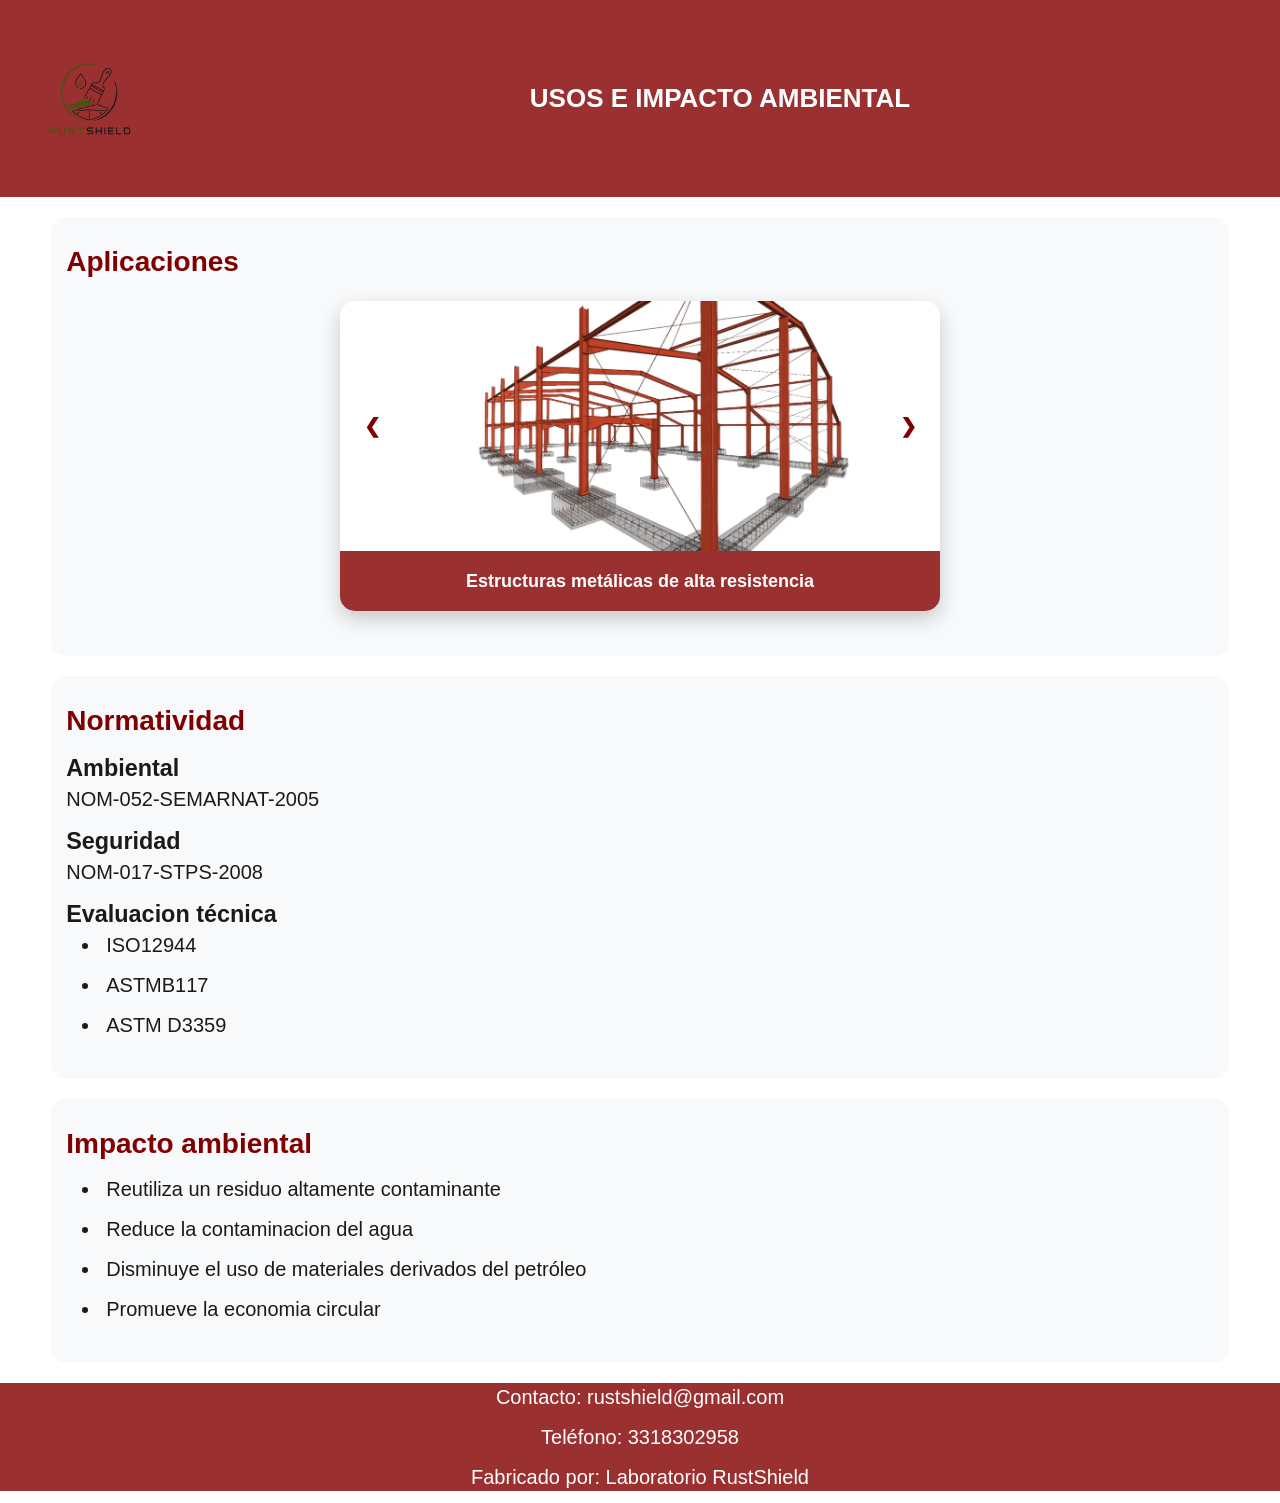
==== normatividad.html @ 74f0db0b "Add files via upload" ====
<!DOCTYPE html>
<html>
    <head>
        <meta name="viewport" content="width=device-width, initial-scale=1.0">
        <link rel="stylesheet" href="estilo.css">
        <title>RustShield</title>
    </head>
<body>

    <!-- Centrar en html -->
        <header class="bloque-titulo">
            <a href="index.html"><img src="logo.png" alt="Logo"></a>
            <h1>Usos e impacto ambiental</h1>
        </header>

   <div class="texto3">
    <h2>Aplicaciones</h2>
    <div class="carrusel">
        <!-- Contenedor para las imágenes -->
        <div class="carrusel-contenedor-imagenes">
            <div class="carrusel-pista">
                <img src="img8.jpg" class="slide" alt="1">
                <img src="img9.jpg" class="slide" alt="2">
                <img src="img10.jpg" class="slide" alt="3">
                <img src="img11.jpg" class="slide" alt="4">
            </div>
            <button class="btn-nav anterior">❮</button>
            <button class="btn-nav siguiente">❯</button>
        </div>
        <!-- Contenedor para la descripción dinámica -->
        <div id="carrusel-descripcion" class="carrusel-descripcion">
            Estructuras metálicas de alta resistencia
        </div>
    </div>
</div>


    <div class="texto3">
                <h2>Normatividad</h2>

                <h3>Ambiental</h3>
                <p>NOM-052-SEMARNAT-2005 </p>

                <h3>Seguridad</h3>
                <p>NOM-017-STPS-2008</p>

                <h3>Evaluacion técnica</h3>
                <ul>
                    <li>ISO12944</li>
                    <li>ASTMB117</li>
                    <li>ASTM D3359</li>
                </ul>
    </div>

    <div class="texto3">
        <h2>Impacto ambiental</h2>
        <ul>
            <li>Reutiliza un residuo altamente contaminante</li>
            <li>Reduce la contaminacion del agua</li>
            <li>Disminuye el uso de materiales derivados del petróleo</li>
            <li>Promueve la economia circular</li>
        </ul>

    </div>

    <footer class="bloque-titulo">
        <p>Contacto: rustshield@gmail.com</p>
        <p>Teléfono: 3318302958</p>
        <p>Fabricado por: Laboratorio RustShield</p>
    </footer>

    <script src="carrusel.js"></script>
    
</body>
    
</html>
---- estilo.css ----
/* ============================================
   ESTILOS PARA MÁXIMA VISIBILIDAD EN MÓVIL
   ============================================ */

:root {
    --color-tinto-fuerte: #800000;
    --color-tinto-tenue: #9b3030;
    --color-tinto-oscuro: #600000;
    --color-fondo: #ffffff;
    --color-fondo-suave: #f8f9fa;
    --color-texto: #1a1a1a;
    
    --fuente-tamaño-base: 20px;
    --fuente-tamaño-h1: 36px;
    --fuente-tamaño-h2: 28px;
    
    --radio-borde: 15px;
}

/* ============================================
   RESET Y BASE
   ============================================ */

* {
    margin: 0;
    padding: 0;
    box-sizing: border-box;
    word-wrap: break-word;
}

html, body {
    font-family: sans-serif;
    font-size: var(--fuente-tamaño-base);
    color: var(--color-texto);
    background-color: var(--color-fondo);
    line-height: 1.4;
    overflow-x: hidden;
    margin: 0;
}

/* ============================================
   HEADER CON ICONOS (LOGO Y CARRITO)
   ============================================ */

header.bloque-titulo {
    background: var(--color-tinto-tenue) !important;
    color: white;
    padding: 20px 15px;
    text-align: center;
    display: flex;
    align-items: center;
    justify-content: space-between;
    gap: 10px;
}

header.bloque-titulo h1 {
    font-size: 1.3rem;
    font-weight: 900;
    text-transform: uppercase;
    flex: 1;
    margin: 0;
}

header.bloque-titulo img {
    width: 150px;
    height: 150px;
    object-fit: contain;
    margin: 0 !important;
    background: transparent;
}

.bloque-titulo:last-of-type {
    background: var(--color-tinto-tenue) !important;
    color: white;
    text-align: center;
    margin-top: 0;
}

/* ============================================
   CARRUSEL CON DESCRIPCIÓN
   ============================================ */

.carrusel {
    position: relative;
    width: 90%;
    max-width: 600px;
    height: auto;
    margin: 20px auto;
    overflow: hidden;
    border-radius: var(--radio-borde);
    background: #fff;
    box-shadow: 0 8px 20px rgba(0,0,0,0.2);
    display: flex;
    flex-direction: column;
}

.carrusel-contenedor-imagenes {
    position: relative;
    height: 250px;
    overflow: hidden;
    align-items: center;      /* centra vertical */
    justify-content: center;
}

.carrusel-pista {
    display: flex;
    height: 100%;
    transition: transform 0.5s cubic-bezier(0.4, 0, 0.2, 1);
}

.slide {
    min-width: 100%;
    height: 100%;
    object-fit: contain;
    object-position: center;
}

.carrusel-descripcion {
    padding: 15px;
    background: var(--color-tinto-tenue);
    color: white;
    text-align: center;
    font-size: 18px;
    font-weight: 700;
    transition: opacity 0.3s ease;
    min-height: 60px;
    display: flex;
    align-items: center;
    justify-content: center;
}

.btn-nav {
    width: 44px;
    height: 44px;
    background: rgba(255, 255, 255, 0.8);
    border-radius: 50%;
    border: none;
    position: absolute;
    top: 50%;
    transform: translateY(-50%);
    z-index: 10;
    display: flex;
    align-items: center;
    justify-content: center;
    font-size: 20px;
    font-weight: bold;
    color: var(--color-tinto-fuerte);
}

.anterior { left: 10px; }
.siguiente { right: 10px; }

/* ============================================
   CONTENEDORES Y TEXTO
   ============================================ */

.texto, .texto2, .texto3, .acordeon {
    width: 92% !important;
    margin: 20px auto !important;
    padding: 25px 15px !important;
    background: var(--color-fondo-suave);
    border-radius: var(--radio-borde);
}

h2 {
    font-size: var(--fuente-tamaño-h2);
    color: var(--color-tinto-fuerte);
    margin-bottom: 12px;
}

p, li {
    margin-bottom: 12px;
}

ul {
    padding-left: 35px;
    margin-bottom: 15px;
}

li {
    padding-left: 5px;
}

/* ============================================
   IMÁGENES GENERALES
   ============================================ */

.imagen-enlace, img:not(.slide):not(.acordeon summary img):not(header img) {
    width: 75%;
    max-width: 350px;
    height: auto;
    display: block;
    margin: 15px auto;
    border-radius: 10px;
    box-shadow: 0 4px 10px rgba(0,0,0,0.1);
}

/* ============================================
   ACORDEÓN TINTO
   ============================================ */

.acordeon details {
    background: white;
    margin-bottom: 12px;
    border-radius: 12px;
    overflow: hidden;
    border: 1px solid #ddd;
    width: 100%;
}

.acordeon summary {
    padding: 15px;
    font-size: 22px;
    font-weight: 800;
    background: #f0f0f0;
    cursor: pointer;
    display: flex;
    flex-direction: column;
    align-items: center;
    text-align: center;
    list-style: none;
}

.acordeon summary img {
    width: 60%;
    max-width: 200px;
    height: auto;
    margin-bottom: 10px;
    border-radius: 10px;
}

.acordeon details[open] summary {
    background: var(--color-tinto-fuerte);
    color: white;
}

.acordeon .contenido {
    padding: 20px;
    background: white;
}

/* ============================================
   ENGRANAJE Y PROCESO
   ============================================ */

.proceso { text-align: center; padding: 15px 0; }

.engranaje { 
    width: 90px; 
    height: 90px; 
    margin-bottom: 20px; 
    cursor: pointer;
    transition: transform 0.5s ease-in-out;
    background-color: transparent;
}

.engranaje.rotado {
    animation: girarEngranaje 0.5s ease-in-out;
}

@keyframes girarEngranaje {
    from { transform: rotate(0deg); }
    to { transform: rotate(360deg); }
}

.paso {
    font-size: 22px;
    padding: 20px;
    background: #fff;
    border: 3px solid var(--color-tinto-fuerte);
    border-radius: 12px;
    font-weight: 800;
    color: var(--color-tinto-fuerte);
    min-height: 80px;
    display: flex;
    align-items: center;
    justify-content: center;
    text-align: center;
}

/* ============================================
   ESTILOS PARA LA TIENDA
   ============================================ */

.contenedor-tienda {
    width: 95%;
    margin: 20px auto;
    display: flex;
    flex-direction: column;
    gap: 25px;
}

.tarjeta-producto {
    background: white;
    border-radius: var(--radio-borde);
    overflow: hidden;
    box-shadow: 0 10px 25px rgba(0,0,0,0.1);
    border: 1px solid #eee;
    display: flex;
    flex-direction: column;
}

.imagen-contenedor {
    background-color: var(--color-producto);
    padding: 30px;
    display: flex;
    justify-content: center;
    align-items: center;
    position: relative;
}

.imagen-contenedor img {
    width: 80% !important;
    max-width: 200px !important;
    height: auto !important;
    z-index: 1;
    filter: drop-shadow(0 10px 20px rgba(0,0,0,0.3));
    margin: 0 !important;
}

.info-producto {
    padding: 20px;
    text-align: center;
    display: flex;
    flex-direction: column;
    flex-grow: 1;
    justify-content: space-between;
    min-height: 350px; /* Aumentado para dar más espacio inicial */
}

.info-producto h2 {
    margin-top: 0;
    color: var(--color-tinto-fuerte);
    font-size: 24px;
    min-height: 60px; /* Cambiado de height a min-height */
    display: flex;
    align-items: center;
    justify-content: center;
    margin-bottom: 15px;
}

.bloque-descripcion {
    min-height: 120px; /* Aumentado y cambiado a min-height */
    display: flex;
    flex-direction: column; /* Cambiado a columna para múltiples párrafos */
    align-items: center;
    justify-content: flex-start;
    margin-bottom: 20px;
    text-align: center;
}

.descripcion {
    font-size: 16px;
    color: #555;
    line-height: 1.4;
    margin-bottom: 8px; /* Espacio entre los párrafos de descripción */
    width: 100%;
}

.bloque-precio {
    margin-top: auto;
}

.precio {
    font-size: 26px;
    font-weight: 900;
    color: var(--color-tinto-fuerte);
    margin-bottom: 10px;
}

.flecha-prod {
    position: absolute;
    top: 50%;
    transform: translateY(-50%);
    background: rgba(255,255,255,0.6);
    border: none;
    width: 35px;
    height: 35px;
    border-radius: 50%;
    font-size: 18px;
    cursor: pointer;
    z-index: 2;
    display: flex;
    align-items: center;
    justify-content: center;
}

.flecha-prod.izq { left: 10px; }
.flecha-prod.der { right: 10px; }

.btn-comprar {
    width: 100%;
    padding: 15px;
    background: var(--color-tinto-fuerte);
    color: white;
    border: none;
    border-radius: 10px;
    font-size: 20px;
    font-weight: bold;
    cursor: pointer;
}

@media (min-width: 768px) {
    .contenedor-tienda {
        flex-direction: row;
        flex-wrap: wrap;
        justify-content: center;
    }
    .tarjeta-producto {
        width: 300px;
    }
}







table {
    width: 100%;
    border-collapse: collapse;
    margin: 15px 0;
    font-size: 16px; /* Un poco más pequeña para que quepa en móviles */
    background-color: white;
    border-radius: 10px;
    overflow: hidden;
    box-shadow: 0 2px 10px rgba(0,0,0,0.05);
}

th, td {
    padding: 12px 15px;
    text-align: left;
    border-bottom: 1px solid #eee;
}

/* Estilo para el encabezado de la tabla */
table tr:first-child th {
    background-color: white;
    color: black;
    font-weight: 800;
    text-transform: uppercase;
    font-size: 14px;
    letter-spacing: 1px;
}

/* Estilo para la primera columna (las etiquetas) */
table tr td:first-child, table tr th:first-child {
    font-weight: 700;
    color: black;
    background-color: #fcfcfc;
    width: 40%; /* Proporción para que no se amontone */
}

/* Efecto cebra para las filas */
table tr:nth-child(even) {
    background-color: #f9f9f9;
}

/* Ajuste para que la tabla no se salga del contenedor en móviles */
.contenido {
    overflow-x: auto;
    padding: 10px;
}

table tr:hover {
    background-color: #f1f1f1;
}
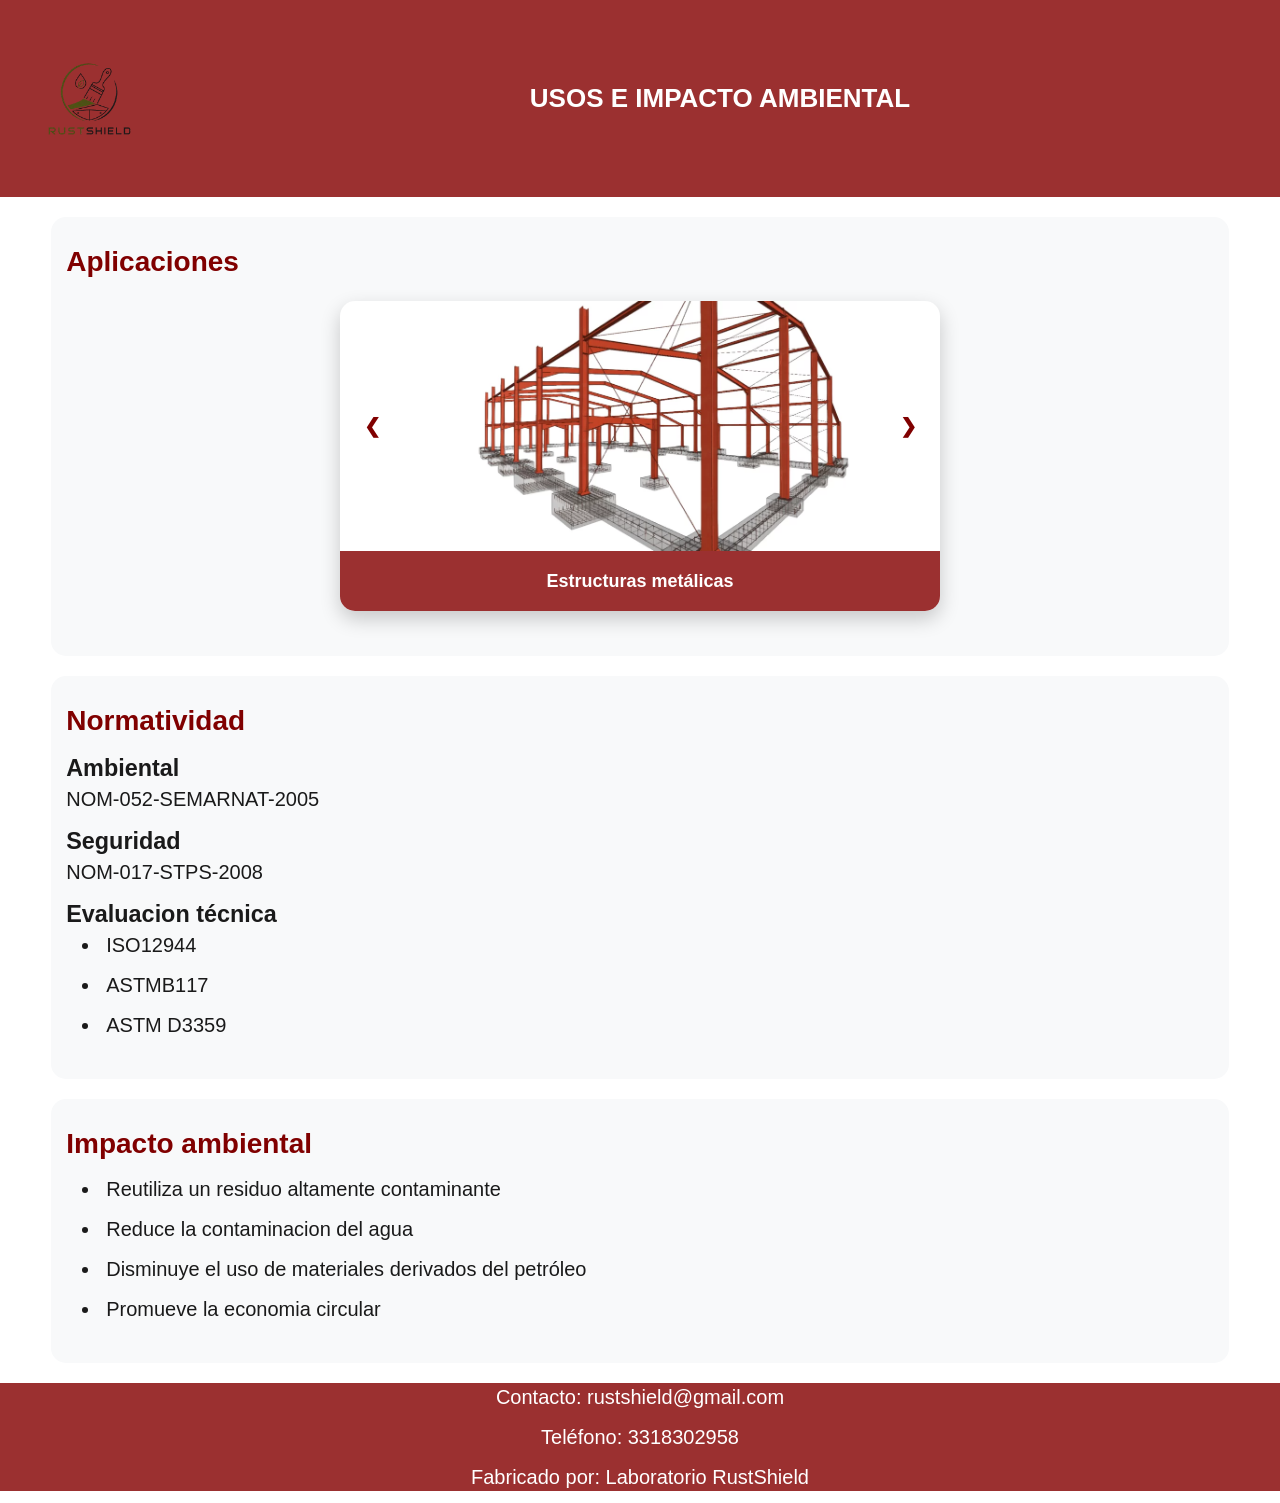
==== commit 5935c84d: "Update normatividad.html" ====
--- a/normatividad.html
+++ b/normatividad.html
@@ -29,7 +29,7 @@
         </div>
         <!-- Contenedor para la descripción dinámica -->
         <div id="carrusel-descripcion" class="carrusel-descripcion">
-            Estructuras metálicas de alta resistencia
+            Estructuras metálicas
         </div>
     </div>
 </div>
@@ -73,4 +73,4 @@
     
 </body>
     
-</html>+</html>
